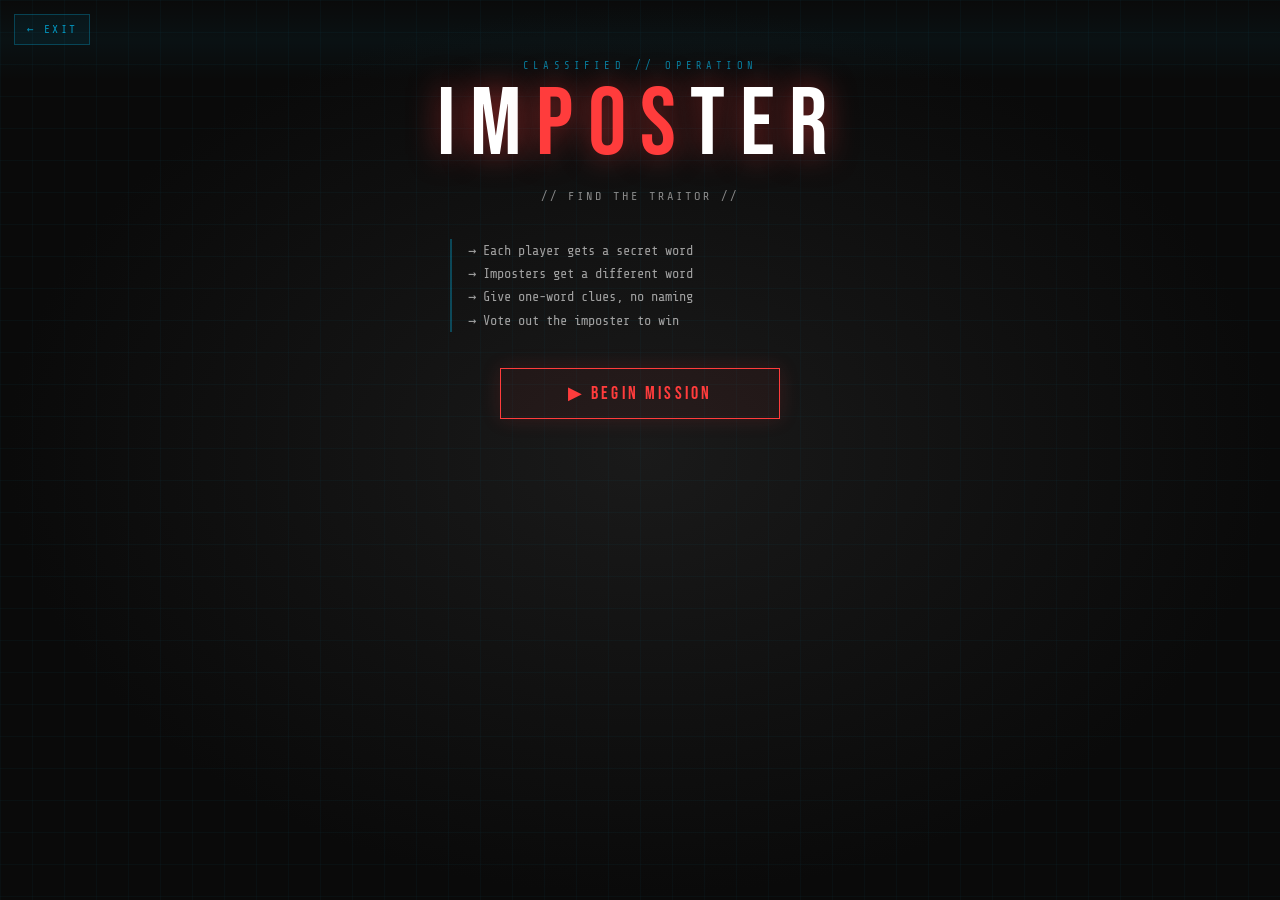
==== games/imposter.html @ 1e678439 "Initial kids games PWA — memory, target, sequence, wordle, imposter" ====
<!DOCTYPE html>
<html lang="en">
<head>
<meta charset="UTF-8">
<meta name="viewport" content="width=device-width, initial-scale=1.0, maximum-scale=1.0, user-scalable=no, viewport-fit=cover">
<meta name="apple-mobile-web-app-capable" content="yes">
<meta name="apple-mobile-web-app-status-bar-style" content="black-translucent">
<meta name="apple-mobile-web-app-title" content="Imposter">
<meta name="theme-color" content="#0a0a0a">
<title>Imposter</title>
<link rel="apple-touch-icon" href="../icons/imposter-180.png">
<link href="https://fonts.googleapis.com/css2?family=Bebas+Neue&family=Share+Tech+Mono&display=swap" rel="stylesheet">
<style>
  * { box-sizing: border-box; -webkit-tap-highlight-color: transparent; margin: 0; padding: 0; }
  html, body {
    height: 100%;
    background: #0a0a0a;
    color: #fff;
    font-family: 'Share Tech Mono', monospace;
    overflow: hidden;
    overscroll-behavior: none;
    user-select: none;
    -webkit-user-select: none;
  }

  .game-root {
    position: fixed;
    inset: 0;
    background: radial-gradient(ellipse at center, #1a1a1a 0%, #0a0a0a 70%);
    display: flex;
    flex-direction: column;
  }

  .bg-grid {
    position: absolute;
    inset: 0;
    background-image:
      linear-gradient(rgba(0,200,255,0.03) 1px, transparent 1px),
      linear-gradient(90deg, rgba(0,200,255,0.03) 1px, transparent 1px);
    background-size: 32px 32px;
    pointer-events: none;
  }
  .scanline {
    position: absolute;
    left: 0; right: 0;
    height: 80px;
    background: linear-gradient(to bottom, transparent, rgba(0,200,255,0.04), transparent);
    pointer-events: none;
    animation: scanline 8s linear infinite;
  }

  .content {
    position: relative;
    flex: 1;
    overflow-y: auto;
    -webkit-overflow-scrolling: touch;
    padding: env(safe-area-inset-top) 16px env(safe-area-inset-bottom);
    display: flex;
    flex-direction: column;
  }

  /* Back-to-launcher link, top-left corner. Matches other games. */
  .launcher-back {
    position: absolute;
    top: calc(env(safe-area-inset-top) + 14px);
    left: 14px;
    z-index: 5;
    color: rgba(0,200,255,0.7);
    text-decoration: none;
    font-family: 'Share Tech Mono', monospace;
    font-size: 0.7rem;
    letter-spacing: 0.2em;
    padding: 8px 12px;
    border: 1px solid rgba(0,200,255,0.25);
    background: rgba(0,200,255,0.05);
  }
  .launcher-back:active { background: rgba(0,200,255,0.12); }

  @keyframes scanline {
    0% { transform: translateY(-100px); }
    100% { transform: translateY(100vh); }
  }
  @keyframes pulse-ring {
    0% { box-shadow: 0 0 0 0 rgba(255,60,60,0.4); }
    70% { box-shadow: 0 0 0 20px rgba(255,60,60,0); }
    100% { box-shadow: 0 0 0 0 rgba(255,60,60,0); }
  }
  @keyframes fadeIn {
    from { opacity: 0; transform: translateY(12px); }
    to { opacity: 1; transform: translateY(0); }
  }
  @keyframes flicker {
    0%, 95%, 100% { opacity: 1; }
    96% { opacity: 0.4; }
    97% { opacity: 1; }
    98% { opacity: 0.2; }
    99% { opacity: 1; }
  }
  @keyframes revealCard {
    0% { transform: rotateY(90deg) scale(0.8); opacity: 0; }
    100% { transform: rotateY(0) scale(1); opacity: 1; }
  }
  @keyframes float {
    0%, 100% { transform: translateY(0); }
    50% { transform: translateY(-3px); }
  }

  .screen {
    flex: 1;
    display: flex;
    flex-direction: column;
    padding: 20px 4px;
    max-width: 600px;
    width: 100%;
    margin: 0 auto;
    animation: fadeIn 0.4s ease;
  }

  .ops-header {
    text-align: center;
    margin-bottom: 24px;
    padding-bottom: 16px;
    border-bottom: 1px solid rgba(0,200,255,0.15);
  }
  .ops-tag {
    font-family: 'Share Tech Mono', monospace;
    font-size: 0.65rem;
    color: rgba(0,200,255,0.6);
    letter-spacing: 0.4em;
    margin-bottom: 8px;
  }
  .ops-title {
    font-family: 'Bebas Neue', sans-serif;
    font-size: clamp(2.4rem, 9vw, 3.5rem);
    letter-spacing: 0.18em;
    color: #fff;
    text-shadow: 0 0 30px rgba(255,60,60,0.4);
    line-height: 1;
    animation: flicker 6s infinite;
  }
  .ops-title .accent { color: #ff3c3c; }
  .ops-sub {
    font-family: 'Share Tech Mono', monospace;
    font-size: 0.7rem;
    color: rgba(255,255,255,0.4);
    letter-spacing: 0.2em;
    margin-top: 8px;
  }

  .btn {
    font-family: 'Bebas Neue', sans-serif;
    font-size: 1.1rem;
    letter-spacing: 0.18em;
    padding: 14px 24px;
    border: 1px solid;
    background: transparent;
    cursor: pointer;
    transition: all 0.15s;
    text-transform: uppercase;
    color: #fff;
  }
  .btn:active { transform: scale(0.97); }
  .btn-primary {
    border-color: #ff3c3c;
    color: #ff3c3c;
    background: rgba(255,60,60,0.05);
    box-shadow: 0 0 20px rgba(255,60,60,0.15);
  }
  .btn-primary:active { background: rgba(255,60,60,0.15); }
  .btn-ghost { border-color: rgba(255,255,255,0.2); color: rgba(255,255,255,0.7); }
  .btn-ghost:active { background: rgba(255,255,255,0.05); border-color: rgba(255,255,255,0.4); }
  .btn-cyan {
    border-color: #00c8ff;
    color: #00c8ff;
    background: rgba(0,200,255,0.05);
  }
  .btn-cyan:active { background: rgba(0,200,255,0.15); }

  .home-card {
    text-align: center;
    padding: 40px 20px;
  }
  .home-card .big-title {
    font-family: 'Bebas Neue', sans-serif;
    font-size: clamp(3.5rem, 14vw, 6rem);
    letter-spacing: 0.15em;
    line-height: 0.95;
    color: #fff;
    text-shadow: 0 0 30px rgba(255,60,60,0.5);
  }
  .home-card .big-title .red { color: #ff3c3c; }
  .home-card .tagline {
    font-family: 'Share Tech Mono', monospace;
    font-size: 0.75rem;
    color: rgba(255,255,255,0.5);
    letter-spacing: 0.25em;
    margin: 18px 0 36px;
  }
  .home-card .description {
    color: rgba(255,255,255,0.6);
    font-family: 'Share Tech Mono', monospace;
    font-size: 0.85rem;
    line-height: 1.7;
    max-width: 380px;
    margin: 0 auto 36px;
    text-align: left;
    border-left: 2px solid rgba(0,200,255,0.3);
    padding-left: 16px;
  }

  .input-row {
    display: flex;
    gap: 8px;
    margin-bottom: 12px;
  }
  .text-input {
    flex: 1;
    background: rgba(255,255,255,0.04);
    border: 1px solid rgba(255,255,255,0.15);
    color: #fff;
    padding: 12px 14px;
    font-family: 'Share Tech Mono', monospace;
    font-size: 0.95rem;
    letter-spacing: 0.05em;
  }
  .text-input:focus {
    outline: none;
    border-color: rgba(0,200,255,0.5);
    background: rgba(0,200,255,0.05);
  }

  .player-list {
    display: grid;
    gap: 6px;
    margin-bottom: 16px;
  }
  .player-pill {
    display: flex;
    align-items: center;
    justify-content: space-between;
    padding: 10px 14px;
    background: rgba(255,255,255,0.03);
    border: 1px solid rgba(255,255,255,0.08);
    font-family: 'Share Tech Mono', monospace;
    font-size: 0.85rem;
  }
  .player-pill .num {
    color: rgba(0,200,255,0.5);
    font-size: 0.7rem;
    letter-spacing: 0.2em;
    margin-right: 12px;
  }
  .player-pill .name { color: #fff; flex: 1; }
  .remove-btn {
    background: transparent;
    border: none;
    color: rgba(255,60,60,0.6);
    cursor: pointer;
    font-size: 1rem;
    padding: 4px 8px;
  }

  .section-label {
    font-family: 'Share Tech Mono', monospace;
    font-size: 0.65rem;
    color: rgba(255,255,255,0.4);
    letter-spacing: 0.25em;
    margin-bottom: 8px;
    text-transform: uppercase;
  }

  .stepper {
    display: flex;
    align-items: center;
    gap: 12px;
    background: rgba(255,255,255,0.04);
    border: 1px solid rgba(255,255,255,0.1);
    padding: 8px;
    width: fit-content;
  }
  .stepper button {
    width: 36px;
    height: 36px;
    background: rgba(255,60,60,0.1);
    border: 1px solid rgba(255,60,60,0.3);
    color: #ff6b6b;
    font-size: 1.1rem;
    cursor: pointer;
    font-family: 'Bebas Neue', sans-serif;
  }
  .stepper button:disabled { opacity: 0.3; cursor: not-allowed; }
  .stepper .val {
    min-width: 30px;
    text-align: center;
    font-family: 'Bebas Neue', sans-serif;
    font-size: 1.4rem;
    color: #fff;
  }

  .toggle {
    display: flex;
    align-items: center;
    justify-content: space-between;
    padding: 14px 16px;
    background: rgba(0,200,255,0.04);
    border: 1px solid rgba(0,200,255,0.2);
    margin-bottom: 16px;
    cursor: pointer;
  }
  .toggle .label-text {
    font-family: 'Share Tech Mono', monospace;
    color: #fff;
    font-size: 0.85rem;
    letter-spacing: 0.05em;
  }
  .toggle .desc {
    font-family: 'Share Tech Mono', monospace;
    font-size: 0.65rem;
    color: rgba(255,255,255,0.4);
    margin-top: 4px;
    letter-spacing: 0.05em;
  }
  .switch {
    width: 42px;
    height: 22px;
    background: rgba(255,255,255,0.1);
    border-radius: 11px;
    position: relative;
    transition: background 0.2s;
    flex-shrink: 0;
  }
  .switch.on { background: #ff3c3c; }
  .switch::after {
    content: '';
    position: absolute;
    top: 2px;
    left: 2px;
    width: 18px;
    height: 18px;
    background: #fff;
    border-radius: 50%;
    transition: transform 0.2s;
  }
  .switch.on::after { transform: translateX(20px); }

  .reveal-card {
    background: linear-gradient(180deg, rgba(0,200,255,0.06), rgba(0,200,255,0.02));
    border: 2px solid rgba(0,200,255,0.3);
    padding: 32px 24px;
    text-align: center;
    position: relative;
    animation: revealCard 0.5s ease;
    box-shadow: 0 0 40px rgba(0,0,0,0.6), inset 0 1px 0 rgba(0,200,255,0.1);
    margin: 16px 0;
  }
  .reveal-card.imposter {
    border-color: rgba(255,60,60,0.4);
    background: linear-gradient(180deg, rgba(255,60,60,0.08), rgba(255,60,60,0.02));
    box-shadow: 0 0 40px rgba(0,0,0,0.6), 0 0 30px rgba(255,60,60,0.2);
  }
  .role-badge {
    font-family: 'Share Tech Mono', monospace;
    font-size: 0.65rem;
    letter-spacing: 0.3em;
    text-transform: uppercase;
    padding: 4px 12px;
    display: inline-block;
    margin-bottom: 12px;
  }
  .badge-crew { background: rgba(0,200,255,0.1); color: #00c8ff; border: 1px solid rgba(0,200,255,0.3); }
  .badge-imposter { background: rgba(255,60,60,0.1); color: #ff3c3c; border: 1px solid rgba(255,60,60,0.3); }
  .word-display {
    font-family: 'Bebas Neue', sans-serif;
    font-size: clamp(2.5rem, 9vw, 4rem);
    letter-spacing: 0.1em;
    line-height: 1.1;
    margin: 12px 0;
  }
  .word-crew { color: #fff; text-shadow: 0 0 20px rgba(0,200,255,0.4); }
  .word-imposter { color: #ff6b6b; text-shadow: 0 0 20px rgba(255,60,60,0.5); animation: float 3s ease-in-out infinite; }
  .word-blind { color: #ff6b6b; opacity: 0.5; }
  .corner-mark {
    position: absolute;
    width: 12px;
    height: 12px;
    border-color: rgba(0,200,255,0.4);
    border-style: solid;
  }
  .reveal-card.imposter .corner-mark { border-color: rgba(255,60,60,0.4); }
  .corner-mark.tl { top: 8px; left: 8px; border-width: 1px 0 0 1px; }
  .corner-mark.tr { top: 8px; right: 8px; border-width: 1px 1px 0 0; }
  .corner-mark.bl { bottom: 8px; left: 8px; border-width: 0 0 1px 1px; }
  .corner-mark.br { bottom: 8px; right: 8px; border-width: 0 1px 1px 0; }

  .player-name-big {
    font-family: 'Bebas Neue', sans-serif;
    font-size: 1.6rem;
    letter-spacing: 0.1em;
    color: #fff;
    margin-top: 12px;
  }
  .player-counter {
    font-family: 'Share Tech Mono', monospace;
    font-size: 0.7rem;
    color: rgba(255,255,255,0.4);
    letter-spacing: 0.2em;
  }
  .progress-bar {
    height: 3px;
    background: rgba(255,255,255,0.05);
    margin: 16px 0 24px;
    overflow: hidden;
  }
  .progress-fill {
    height: 100%;
    background: linear-gradient(90deg, #ff3c3c, #ff8c00);
    transition: width 0.3s ease;
  }
  .reveal-instructions {
    color: rgba(255,255,255,0.6);
    font-size: 0.8rem;
    margin: 16px 0;
    font-family: 'Share Tech Mono', monospace;
    letter-spacing: 0.05em;
  }

  .vote-grid {
    display: grid;
    grid-template-columns: repeat(2, 1fr);
    gap: 8px;
    margin: 20px 0;
  }
  .vote-btn {
    padding: 18px 12px;
    background: rgba(255,255,255,0.03);
    border: 1px solid rgba(255,255,255,0.15);
    color: #fff;
    font-family: 'Bebas Neue', sans-serif;
    font-size: 1.1rem;
    letter-spacing: 0.1em;
    cursor: pointer;
    text-transform: uppercase;
    transition: all 0.15s;
  }
  .vote-btn:active {
    background: rgba(255,60,60,0.1);
    border-color: #ff3c3c;
    transform: scale(0.97);
  }

  .stat-box {
    padding: 14px 18px;
    background: rgba(255,255,255,0.03);
    border: 1px solid rgba(255,255,255,0.08);
    margin-bottom: 8px;
  }
  .stat-label {
    font-family: 'Share Tech Mono', monospace;
    font-size: 0.65rem;
    color: rgba(255,255,255,0.4);
    letter-spacing: 0.2em;
    text-transform: uppercase;
    margin-bottom: 6px;
  }
  .stat-val {
    font-family: 'Bebas Neue', sans-serif;
    font-size: 1.5rem;
    color: #fff;
    letter-spacing: 0.08em;
  }
  .stat-val.cyan { color: #00c8ff; }
  .stat-val.red { color: #ff6b6b; }

  .button-stack {
    display: grid;
    gap: 10px;
    margin-top: 16px;
  }

  .hidden { display: none !important; }
</style>
</head>
<body>

<div class="game-root">
  <div class="bg-grid"></div>
  <div class="scanline"></div>
  <a class="launcher-back" id="launcherBack" href="../index.html">← EXIT</a>
  <div class="content" id="content"></div>
</div>

<script>
const WORD_PAIRS = [
  // Food & Drink
  ["Pizza","Calzone"],["Coffee","Tea"],["Sushi","Tacos"],["Chocolate","Vanilla"],
  ["Burger","Sandwich"],["Pasta","Noodles"],["Ice Cream","Yogurt"],["Cake","Pie"],
  ["Apple","Pear"],["Lemon","Lime"],["Soup","Stew"],["Rice","Quinoa"],
  ["Bread","Tortilla"],["Cheese","Butter"],["Steak","Roast"],["Beer","Wine"],
  ["Cookie","Brownie"],["Donut","Bagel"],["Salad","Bowl"],["Pancake","Waffle"],
  // Animals
  ["Dog","Cat"],["Lion","Tiger"],["Vampire","Werewolf"],["Eagle","Hawk"],
  ["Whale","Shark"],["Cow","Bull"],["Frog","Toad"],["Mouse","Rat"],
  ["Rabbit","Hare"],["Crocodile","Alligator"],["Butterfly","Moth"],
  ["Goat","Sheep"],["Horse","Donkey"],["Monkey","Ape"],["Penguin","Puffin"],
  // Places
  ["Beach","Lake"],["Castle","Mansion"],["Paris","London"],["Jungle","Desert"],
  ["Mountain","Hill"],["Forest","Woods"],["School","College"],["Library","Bookstore"],
  ["Hospital","Clinic"],["Park","Garden"],["Museum","Gallery"],["Restaurant","Cafe"],
  ["Hotel","Hostel"],["Airport","Train Station"],["Beach","Pool"],
  // Sports & Activities
  ["Soccer","Basketball"],["Swimming","Running"],["Tennis","Badminton"],
  ["Skiing","Snowboarding"],["Surfing","Sailing"],["Boxing","Wrestling"],
  ["Golf","Mini Golf"],["Hiking","Camping"],["Cycling","Skating"],
  ["Yoga","Pilates"],["Karate","Judo"],["Baseball","Cricket"],
  ["Volleyball","Handball"],["Hockey","Lacrosse"],
  // Entertainment & Media
  ["Movie","TV Show"],["Book","Magazine"],["Concert","Festival"],
  ["Painting","Sculpture"],["Guitar","Piano"],["Drum","Tambourine"],
  ["Comedy","Drama"],["Cartoon","Anime"],["Podcast","Radio"],
  ["Theater","Cinema"],["Photo","Video"],["Comic","Novel"],
  ["Opera","Musical"],["Karaoke","Concert"],
  // Vehicles & Transport
  ["Car","Motorcycle"],["Submarine","Spaceship"],["Bus","Train"],
  ["Bike","Scooter"],["Boat","Yacht"],["Helicopter","Airplane"],
  ["Truck","Van"],["Skateboard","Rollerblade"],
  // Professions
  ["Astronaut","Pilot"],["Doctor","Nurse"],["Teacher","Professor"],
  ["Chef","Baker"],["Police","Firefighter"],["Artist","Designer"],
  ["Farmer","Gardener"],["Singer","Dancer"],
  // Seasons & Nature
  ["Summer","Winter"],["Spring","Autumn"],["Sun","Moon"],
  ["Rain","Snow"],["River","Stream"],["Volcano","Geyser"],
  ["Star","Planet"],["Cloud","Fog"],
  // Clothing
  ["Sneakers","Boots"]
];

let state = {
  screen: "home",
  players: [],
  imposters: 1,
  blindMode: false,
  assignments: null,
  currentReveal: 0,
  showCard: false
};

const $ = (sel) => document.querySelector(sel);
const content = $("#content");
const launcherBack = $("#launcherBack");

function shuffle(arr) {
  const a = [...arr];
  for (let i = a.length - 1; i > 0; i--) {
    const j = Math.floor(Math.random() * (i + 1));
    [a[i], a[j]] = [a[j], a[i]];
  }
  return a;
}

function makeAssignments(players, imposterCount, blindMode) {
  const pair = shuffle(WORD_PAIRS)[0];
  const [crewWord, imposterWord] = Math.random() < 0.5 ? pair : [pair[1], pair[0]];
  const indices = shuffle([...Array(players.length).keys()]);
  const imposterIdx = new Set(indices.slice(0, imposterCount));
  const out = {};
  players.forEach((p, i) => {
    const isImposter = imposterIdx.has(i);
    out[p] = {
      role: isImposter ? "imposter" : "crew",
      word: isImposter ? (blindMode ? null : imposterWord) : crewWord
    };
  });
  return { assignments: out, crewWord, imposterWord };
}

function render() {
  // Hide the launcher-back link once a game is in progress so it can't be
  // tapped mid-reveal and accidentally exit. Visible only on the home screen.
  launcherBack.style.display = state.screen === "home" ? "" : "none";
  if (state.screen === "home") return renderHome();
  if (state.screen === "setup") return renderSetup();
  if (state.screen === "reveal") return renderReveal();
  if (state.screen === "play") return renderPlay();
  if (state.screen === "vote") return renderVote();
  if (state.screen === "results") return renderResults();
}

function renderHome() {
  content.innerHTML = `
    <div class="screen">
      <div class="home-card">
        <div class="ops-tag">CLASSIFIED // OPERATION</div>
        <div class="big-title">IM<span class="red">POS</span>TER</div>
        <div class="tagline">// FIND THE TRAITOR //</div>
        <div class="description">
          → Each player gets a secret word<br>
          → Imposters get a different word<br>
          → Give one-word clues, no naming<br>
          → Vote out the imposter to win
        </div>
        <button class="btn btn-primary" id="startBtn" style="width:100%;max-width:280px;">▶ Begin Mission</button>
      </div>
    </div>
  `;
  $("#startBtn").addEventListener("click", () => { state.screen = "setup"; render(); });
}

function renderSetup() {
  const playersHtml = state.players.map((p, i) => `
    <div class="player-pill">
      <span class="num">${String(i+1).padStart(2,"0")}</span>
      <span class="name">${p}</span>
      <button class="remove-btn" data-i="${i}">✕</button>
    </div>
  `).join("");
  const maxImp = Math.max(1, Math.floor(state.players.length / 2));
  const canPlay = state.players.length >= 3;
  content.innerHTML = `
    <div class="screen">
      <div class="ops-header">
        <div class="ops-tag">// SETUP //</div>
        <div class="ops-title">ROSTER</div>
        <div class="ops-sub">${state.players.length} OPERATIVES // MIN 3</div>
      </div>

      <div class="section-label">Add Player</div>
      <div class="input-row">
        <input class="text-input" id="nameInput" placeholder="Enter name..." maxlength="20">
        <button class="btn btn-cyan" id="addBtn">ADD</button>
      </div>

      <div class="player-list">${playersHtml || '<div style="color:rgba(255,255,255,0.3);font-size:0.85rem;text-align:center;padding:24px;">No operatives yet</div>'}</div>

      ${state.players.length >= 3 ? `
        <div class="section-label" style="margin-top:24px;">Imposters</div>
        <div class="stepper">
          <button id="impMinus">−</button>
          <span class="val">${state.imposters}</span>
          <button id="impPlus">+</button>
        </div>

        <div class="toggle" id="blindToggle" style="margin-top:20px;">
          <div>
            <div class="label-text">Blind Mode</div>
            <div class="desc">Imposter gets no hint word</div>
          </div>
          <div class="switch ${state.blindMode ? "on" : ""}"></div>
        </div>
      ` : ""}

      <div class="button-stack" style="margin-top:24px;">
        <button class="btn btn-primary" id="playBtn" ${canPlay ? "" : "disabled style='opacity:0.3;'"}>▶ DEPLOY</button>
        <button class="btn btn-ghost" id="backBtn">← Back</button>
      </div>
    </div>
  `;

  const input = $("#nameInput");
  const addPlayer = () => {
    const name = input.value.trim();
    if (name && !state.players.includes(name) && state.players.length < 12) {
      state.players.push(name);
      render();
      setTimeout(() => $("#nameInput")?.focus(), 50);
    }
  };
  $("#addBtn").addEventListener("click", addPlayer);
  input.addEventListener("keydown", (e) => { if (e.key === "Enter") { e.preventDefault(); addPlayer(); }});
  document.querySelectorAll(".remove-btn").forEach(b => {
    b.addEventListener("click", () => {
      state.players.splice(parseInt(b.dataset.i), 1);
      if (state.imposters > Math.max(1, Math.floor(state.players.length / 2))) {
        state.imposters = Math.max(1, Math.floor(state.players.length / 2));
      }
      render();
    });
  });
  $("#impMinus")?.addEventListener("click", () => { if (state.imposters > 1) { state.imposters--; render(); }});
  $("#impPlus")?.addEventListener("click", () => { if (state.imposters < maxImp) { state.imposters++; render(); }});
  $("#blindToggle")?.addEventListener("click", () => { state.blindMode = !state.blindMode; render(); });
  $("#backBtn").addEventListener("click", () => { state.screen = "home"; render(); });
  $("#playBtn").addEventListener("click", () => {
    if (!canPlay) return;
    const result = makeAssignments(state.players, state.imposters, state.blindMode);
    state.assignments = result.assignments;
    state.crewWord = result.crewWord;
    state.imposterWord = result.imposterWord;
    state.currentReveal = 0;
    state.showCard = false;
    state.screen = "reveal";
    render();
  });
}

function renderReveal() {
  const player = state.players[state.currentReveal];
  const data = state.assignments[player];
  const total = state.players.length;
  const progress = ((state.currentReveal) / total) * 100;

  if (!state.showCard) {
    content.innerHTML = `
      <div class="screen">
        <div class="ops-header">
          <div class="ops-tag">// BRIEFING //</div>
          <div class="ops-title">PASS DEVICE</div>
        </div>
        <div class="progress-bar"><div class="progress-fill" style="width:${progress}%"></div></div>
        <div class="player-counter" style="text-align:center;margin-bottom:16px;">OPERATIVE ${state.currentReveal+1} / ${total}</div>

        <div class="reveal-card" style="border-color:rgba(255,255,255,0.15);">
          <div class="corner-mark tl"></div>
          <div class="corner-mark tr"></div>
          <div class="corner-mark bl"></div>
          <div class="corner-mark br"></div>
          <div class="role-badge" style="background:rgba(255,255,255,0.05);color:rgba(255,255,255,0.6);border:1px solid rgba(255,255,255,0.15);">PRIVATE</div>
          <div class="player-name-big">${player}</div>
          <div class="reveal-instructions">Make sure no one else can see your screen.</div>
          <button class="btn btn-primary" id="revealBtn" style="width:100%;margin-top:8px;">▶ Reveal My Word</button>
        </div>
      </div>
    `;
    $("#revealBtn").addEventListener("click", () => { state.showCard = true; render(); });
  } else {
    const isImposter = data.role === "imposter";
    const isLast = state.currentReveal === total - 1;
    content.innerHTML = `
      <div class="screen">
        <div class="ops-header">
          <div class="ops-tag">// BRIEFING //</div>
          <div class="ops-title">PASS DEVICE</div>
        </div>
        <div class="progress-bar"><div class="progress-fill" style="width:${progress}%"></div></div>
        <div class="player-counter" style="text-align:center;margin-bottom:16px;">OPERATIVE ${state.currentReveal+1} / ${total}</div>

        <div class="reveal-card ${isImposter ? "imposter" : ""}">
          <div class="corner-mark tl"></div>
          <div class="corner-mark tr"></div>
          <div class="corner-mark bl"></div>
          <div class="corner-mark br"></div>
          <div class="role-badge ${isImposter ? "badge-imposter" : "badge-crew"}">${isImposter ? "★ IMPOSTER" : "CREW"}</div>
          <div class="word-display ${isImposter ? (data.word ? "word-imposter" : "word-blind") : "word-crew"}">
            ${data.word || "???"}
          </div>
          <div class="reveal-instructions">
            ${isImposter
              ? (data.word ? "Blend in. Bluff your clues." : "You have no hint — figure it out from others' clues.")
              : "Everyone with this word is your crew."}
          </div>
        </div>

        <button class="btn btn-cyan" id="nextBtn" style="width:100%;margin-top:16px;">
          ${isLast ? "▶ Begin Discussion" : "✓ Got it · Pass to next"}
        </button>
      </div>
    `;
    $("#nextBtn").addEventListener("click", () => {
      if (isLast) {
        state.screen = "play";
      } else {
        state.currentReveal++;
        state.showCard = false;
      }
      render();
    });
  }
}

function renderPlay() {
  const playersHtml = state.players.map((p, i) => `
    <div class="player-pill">
      <span class="num">${String(i+1).padStart(2,"0")}</span>
      <span class="name">${p}</span>
    </div>
  `).join("");
  content.innerHTML = `
    <div class="screen">
      <div class="ops-header">
        <div class="ops-tag">// PHASE 02 //</div>
        <div class="ops-title">DISCUSSION</div>
        <div class="ops-sub">GIVE ONE-WORD CLUES</div>
      </div>

      <div class="description" style="color:rgba(255,255,255,0.6);font-family:'Share Tech Mono',monospace;font-size:0.85rem;line-height:1.7;text-align:left;border-left:2px solid rgba(0,200,255,0.3);padding-left:16px;margin-bottom:24px;">
        → Going around the table, each person says ONE word that hints at their secret.<br>
        → Don't say the word itself.<br>
        → After everyone has spoken, vote on who you think is the imposter.
      </div>

      <div class="section-label">Roster</div>
      <div class="player-list">${playersHtml}</div>

      <button class="btn btn-primary" id="voteBtn" style="margin-top:24px;width:100%;">▶ Time to Vote</button>
    </div>
  `;
  $("#voteBtn").addEventListener("click", () => { state.screen = "vote"; render(); });
}

function renderVote() {
  const buttonsHtml = state.players.map(p => `<button class="vote-btn" data-name="${p}">${p}</button>`).join("");
  content.innerHTML = `
    <div class="screen">
      <div class="ops-header">
        <div class="ops-tag">// PHASE 03 //</div>
        <div class="ops-title">VOTE</div>
        <div class="ops-sub">WHO IS THE IMPOSTER?</div>
      </div>
      <div class="vote-grid">${buttonsHtml}</div>
      <button class="btn btn-ghost" id="skipBtn" style="margin-top:8px;">Skip · Reveal Now</button>
    </div>
  `;
  document.querySelectorAll(".vote-btn").forEach(b => {
    b.addEventListener("click", () => {
      state.eliminated = b.dataset.name;
      state.screen = "results";
      render();
    });
  });
  $("#skipBtn").addEventListener("click", () => {
    state.eliminated = null;
    state.screen = "results";
    render();
  });
}

function renderResults() {
  const imposterPlayers = Object.entries(state.assignments)
    .filter(([_, v]) => v.role === "imposter")
    .map(([k]) => k);
  const wasImposter = state.eliminated && imposterPlayers.includes(state.eliminated);
  const verdict = state.eliminated
    ? (wasImposter ? "CREW WINS" : "IMPOSTERS WIN")
    : "REVEAL";
  const verdictColor = state.eliminated ? (wasImposter ? "#00c8ff" : "#ff3c3c") : "#fff";

  content.innerHTML = `
    <div class="screen">
      <div class="ops-header">
        <div class="ops-tag">// VERDICT //</div>
        <div class="ops-title" style="color:${verdictColor};text-shadow:0 0 30px ${verdictColor}66;">${verdict}</div>
      </div>

      ${state.eliminated ? `
        <div class="stat-box">
          <div class="stat-label">Eliminated</div>
          <div class="stat-val ${wasImposter ? "cyan" : "red"}">${state.eliminated} ${wasImposter ? "✓ WAS IMPOSTER" : "✗ WAS CREW"}</div>
        </div>
      ` : ""}

      <div class="stat-box">
        <div class="stat-label">Imposter${imposterPlayers.length > 1 ? "s" : ""}</div>
        <div class="stat-val red">${imposterPlayers.join(", ")}</div>
      </div>

      <div class="stat-box">
        <div class="stat-label">Crew Word</div>
        <div class="stat-val cyan">${state.crewWord}</div>
      </div>

      <div class="stat-box">
        <div class="stat-label">Imposter Word</div>
        <div class="stat-val red">${state.blindMode ? "NONE" : state.imposterWord}</div>
      </div>

      <div class="button-stack" style="margin-top:20px;">
        <button class="btn btn-primary" id="againBtn">▶ Play Again</button>
        <button class="btn btn-ghost" id="newSetupBtn">⚙ Change Setup</button>
        <button class="btn btn-ghost" id="homeBtn">⌂ Home</button>
      </div>
    </div>
  `;
  $("#againBtn").addEventListener("click", () => {
    // Same players, same settings — new round
    const result = makeAssignments(state.players, state.imposters, state.blindMode);
    state.assignments = result.assignments;
    state.crewWord = result.crewWord;
    state.imposterWord = result.imposterWord;
    state.currentReveal = 0;
    state.showCard = false;
    state.eliminated = null;
    state.screen = "reveal";
    render();
  });
  $("#newSetupBtn").addEventListener("click", () => {
    state.assignments = null;
    state.eliminated = null;
    state.screen = "setup";
    render();
  });
  $("#homeBtn").addEventListener("click", () => {
    state.screen = "home";
    render();
  });
}

render();
</script>
</body>
</html>
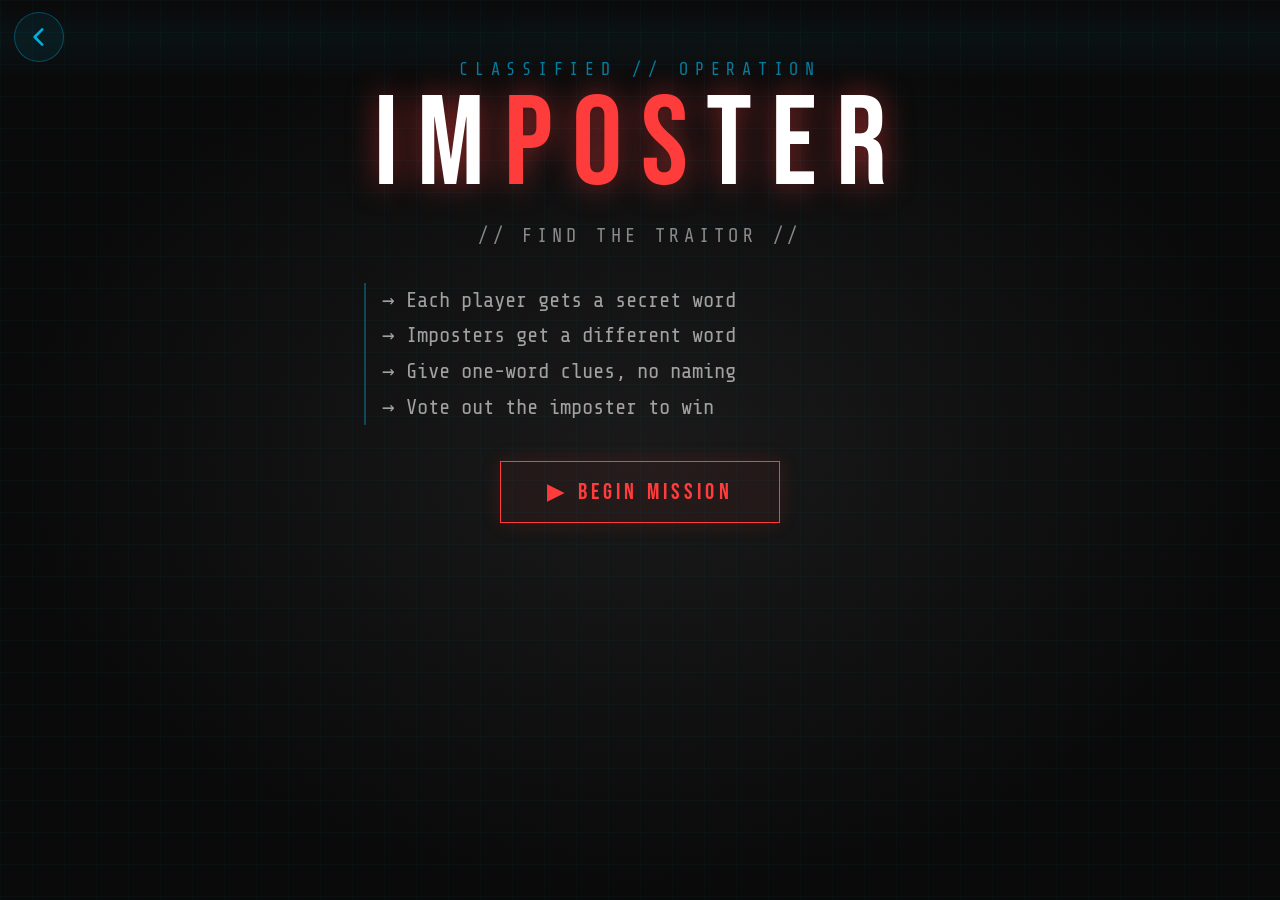
==== commit 4504a637: "Refresh the UI across the launcher and all games Same dark navy look, colorful gradients and emoji, " ====
--- a/games/imposter.html
+++ b/games/imposter.html
@@ -11,12 +11,17 @@
 <link rel="apple-touch-icon" href="../icons/imposter-180.png">
 <link href="https://fonts.googleapis.com/css2?family=Bebas+Neue&family=Share+Tech+Mono&display=swap" rel="stylesheet">
 <style>
+  :root {
+    --mono: 'Share Tech Mono', ui-monospace, Menlo, monospace;
+    --display: 'Bebas Neue', 'Impact', 'Arial Narrow', sans-serif;
+  }
   * { box-sizing: border-box; -webkit-tap-highlight-color: transparent; margin: 0; padding: 0; }
+  html { font-size: clamp(16px, 2.3vw, 21px); }
   html, body {
     height: 100%;
     background: #0a0a0a;
     color: #fff;
-    font-family: 'Share Tech Mono', monospace;
+    font-family: var(--mono);
     overflow: hidden;
     overscroll-behavior: none;
     user-select: none;
@@ -62,18 +67,19 @@
   /* Back-to-launcher link, top-left corner. Matches other games. */
   .launcher-back {
     position: absolute;
-    top: calc(env(safe-area-inset-top) + 14px);
-    left: 14px;
+    top: calc(env(safe-area-inset-top) + 12px);
+    left: calc(env(safe-area-inset-left) + 14px);
     z-index: 5;
-    color: rgba(0,200,255,0.7);
-    text-decoration: none;
-    font-family: 'Share Tech Mono', monospace;
-    font-size: 0.7rem;
-    letter-spacing: 0.2em;
-    padding: 8px 12px;
-    border: 1px solid rgba(0,200,255,0.25);
-    background: rgba(0,200,255,0.05);
-  }
+    width: 50px;
+    height: 50px;
+    border-radius: 50%;
+    display: grid;
+    place-items: center;
+    color: rgba(0,200,255,0.85);
+    border: 1px solid rgba(0,200,255,0.3);
+    background: rgba(0,200,255,0.06);
+  }
+  .launcher-back svg { width: 26px; height: 26px; fill: none; stroke: currentColor; stroke-width: 2.4; stroke-linecap: round; stroke-linejoin: round; }
   .launcher-back:active { background: rgba(0,200,255,0.12); }
 
   @keyframes scanline {
@@ -113,8 +119,8 @@
     max-width: 600px;
     width: 100%;
     margin: 0 auto;
-    animation: fadeIn 0.4s ease;
-  }
+  }
+  .screen.enter { animation: fadeIn 0.4s ease; }
 
   .ops-header {
     text-align: center;
@@ -123,14 +129,14 @@
     border-bottom: 1px solid rgba(0,200,255,0.15);
   }
   .ops-tag {
-    font-family: 'Share Tech Mono', monospace;
-    font-size: 0.65rem;
+    font-family: var(--mono);
+    font-size: 0.8rem;
     color: rgba(0,200,255,0.6);
     letter-spacing: 0.4em;
     margin-bottom: 8px;
   }
   .ops-title {
-    font-family: 'Bebas Neue', sans-serif;
+    font-family: var(--display);
     font-size: clamp(2.4rem, 9vw, 3.5rem);
     letter-spacing: 0.18em;
     color: #fff;
@@ -140,18 +146,19 @@
   }
   .ops-title .accent { color: #ff3c3c; }
   .ops-sub {
-    font-family: 'Share Tech Mono', monospace;
-    font-size: 0.7rem;
+    font-family: var(--mono);
+    font-size: 0.85rem;
     color: rgba(255,255,255,0.4);
     letter-spacing: 0.2em;
     margin-top: 8px;
   }
 
   .btn {
-    font-family: 'Bebas Neue', sans-serif;
+    font-family: var(--display);
     font-size: 1.1rem;
     letter-spacing: 0.18em;
-    padding: 14px 24px;
+    padding: 16px 26px;
+    min-height: 56px;
     border: 1px solid;
     background: transparent;
     cursor: pointer;
@@ -160,6 +167,7 @@
     color: #fff;
   }
   .btn:active { transform: scale(0.97); }
+  .btn:disabled { opacity: 0.3; cursor: default; }
   .btn-primary {
     border-color: #ff3c3c;
     color: #ff3c3c;
@@ -181,7 +189,7 @@
     padding: 40px 20px;
   }
   .home-card .big-title {
-    font-family: 'Bebas Neue', sans-serif;
+    font-family: var(--display);
     font-size: clamp(3.5rem, 14vw, 6rem);
     letter-spacing: 0.15em;
     line-height: 0.95;
@@ -190,18 +198,18 @@
   }
   .home-card .big-title .red { color: #ff3c3c; }
   .home-card .tagline {
-    font-family: 'Share Tech Mono', monospace;
-    font-size: 0.75rem;
+    font-family: var(--mono);
+    font-size: 0.9rem;
     color: rgba(255,255,255,0.5);
     letter-spacing: 0.25em;
     margin: 18px 0 36px;
   }
   .home-card .description {
     color: rgba(255,255,255,0.6);
-    font-family: 'Share Tech Mono', monospace;
-    font-size: 0.85rem;
+    font-family: var(--mono);
+    font-size: 1rem;
     line-height: 1.7;
-    max-width: 380px;
+    max-width: 30em;
     margin: 0 auto 36px;
     text-align: left;
     border-left: 2px solid rgba(0,200,255,0.3);
@@ -219,7 +227,7 @@
     border: 1px solid rgba(255,255,255,0.15);
     color: #fff;
     padding: 12px 14px;
-    font-family: 'Share Tech Mono', monospace;
+    font-family: var(--mono);
     font-size: 0.95rem;
     letter-spacing: 0.05em;
   }
@@ -241,12 +249,12 @@
     padding: 10px 14px;
     background: rgba(255,255,255,0.03);
     border: 1px solid rgba(255,255,255,0.08);
-    font-family: 'Share Tech Mono', monospace;
-    font-size: 0.85rem;
+    font-family: var(--mono);
+    font-size: 1rem;
   }
   .player-pill .num {
     color: rgba(0,200,255,0.5);
-    font-size: 0.7rem;
+    font-size: 0.85rem;
     letter-spacing: 0.2em;
     margin-right: 12px;
   }
@@ -254,15 +262,16 @@
   .remove-btn {
     background: transparent;
     border: none;
-    color: rgba(255,60,60,0.6);
+    color: rgba(255,60,60,0.7);
     cursor: pointer;
-    font-size: 1rem;
-    padding: 4px 8px;
+    font-size: 1.2rem;
+    min-width: 44px;
+    min-height: 40px;
   }
 
   .section-label {
-    font-family: 'Share Tech Mono', monospace;
-    font-size: 0.65rem;
+    font-family: var(--mono);
+    font-size: 0.8rem;
     color: rgba(255,255,255,0.4);
     letter-spacing: 0.25em;
     margin-bottom: 8px;
@@ -279,20 +288,20 @@
     width: fit-content;
   }
   .stepper button {
-    width: 36px;
-    height: 36px;
+    width: 48px;
+    height: 48px;
     background: rgba(255,60,60,0.1);
     border: 1px solid rgba(255,60,60,0.3);
     color: #ff6b6b;
     font-size: 1.1rem;
     cursor: pointer;
-    font-family: 'Bebas Neue', sans-serif;
+    font-family: var(--display);
   }
   .stepper button:disabled { opacity: 0.3; cursor: not-allowed; }
   .stepper .val {
     min-width: 30px;
     text-align: center;
-    font-family: 'Bebas Neue', sans-serif;
+    font-family: var(--display);
     font-size: 1.4rem;
     color: #fff;
   }
@@ -308,14 +317,14 @@
     cursor: pointer;
   }
   .toggle .label-text {
-    font-family: 'Share Tech Mono', monospace;
+    font-family: var(--mono);
     color: #fff;
-    font-size: 0.85rem;
+    font-size: 1rem;
     letter-spacing: 0.05em;
   }
   .toggle .desc {
-    font-family: 'Share Tech Mono', monospace;
-    font-size: 0.65rem;
+    font-family: var(--mono);
+    font-size: 0.8rem;
     color: rgba(255,255,255,0.4);
     margin-top: 4px;
     letter-spacing: 0.05em;
@@ -359,8 +368,8 @@
     box-shadow: 0 0 40px rgba(0,0,0,0.6), 0 0 30px rgba(255,60,60,0.2);
   }
   .role-badge {
-    font-family: 'Share Tech Mono', monospace;
-    font-size: 0.65rem;
+    font-family: var(--mono);
+    font-size: 0.8rem;
     letter-spacing: 0.3em;
     text-transform: uppercase;
     padding: 4px 12px;
@@ -370,7 +379,7 @@
   .badge-crew { background: rgba(0,200,255,0.1); color: #00c8ff; border: 1px solid rgba(0,200,255,0.3); }
   .badge-imposter { background: rgba(255,60,60,0.1); color: #ff3c3c; border: 1px solid rgba(255,60,60,0.3); }
   .word-display {
-    font-family: 'Bebas Neue', sans-serif;
+    font-family: var(--display);
     font-size: clamp(2.5rem, 9vw, 4rem);
     letter-spacing: 0.1em;
     line-height: 1.1;
@@ -393,15 +402,15 @@
   .corner-mark.br { bottom: 8px; right: 8px; border-width: 0 1px 1px 0; }
 
   .player-name-big {
-    font-family: 'Bebas Neue', sans-serif;
+    font-family: var(--display);
     font-size: 1.6rem;
     letter-spacing: 0.1em;
     color: #fff;
     margin-top: 12px;
   }
   .player-counter {
-    font-family: 'Share Tech Mono', monospace;
-    font-size: 0.7rem;
+    font-family: var(--mono);
+    font-size: 0.85rem;
     color: rgba(255,255,255,0.4);
     letter-spacing: 0.2em;
   }
@@ -418,9 +427,9 @@
   }
   .reveal-instructions {
     color: rgba(255,255,255,0.6);
-    font-size: 0.8rem;
+    font-size: 0.95rem;
     margin: 16px 0;
-    font-family: 'Share Tech Mono', monospace;
+    font-family: var(--mono);
     letter-spacing: 0.05em;
   }
 
@@ -435,7 +444,7 @@
     background: rgba(255,255,255,0.03);
     border: 1px solid rgba(255,255,255,0.15);
     color: #fff;
-    font-family: 'Bebas Neue', sans-serif;
+    font-family: var(--display);
     font-size: 1.1rem;
     letter-spacing: 0.1em;
     cursor: pointer;
@@ -455,15 +464,15 @@
     margin-bottom: 8px;
   }
   .stat-label {
-    font-family: 'Share Tech Mono', monospace;
-    font-size: 0.65rem;
+    font-family: var(--mono);
+    font-size: 0.8rem;
     color: rgba(255,255,255,0.4);
     letter-spacing: 0.2em;
     text-transform: uppercase;
     margin-bottom: 6px;
   }
   .stat-val {
-    font-family: 'Bebas Neue', sans-serif;
+    font-family: var(--display);
     font-size: 1.5rem;
     color: #fff;
     letter-spacing: 0.08em;
@@ -485,17 +494,18 @@
 <div class="game-root">
   <div class="bg-grid"></div>
   <div class="scanline"></div>
-  <a class="launcher-back" id="launcherBack" href="../index.html">← EXIT</a>
+  <a class="launcher-back" id="launcherBack" href="../index.html" aria-label="Back to games"><svg viewBox="0 0 24 24"><path d="M15 5l-7 7 7 7"/></svg></a>
   <div class="content" id="content"></div>
 </div>
 
+<script src="../kit.js"></script>
 <script>
 const WORD_PAIRS = [
   // Food & Drink
   ["Pizza","Calzone"],["Coffee","Tea"],["Sushi","Tacos"],["Chocolate","Vanilla"],
   ["Burger","Sandwich"],["Pasta","Noodles"],["Ice Cream","Yogurt"],["Cake","Pie"],
   ["Apple","Pear"],["Lemon","Lime"],["Soup","Stew"],["Rice","Quinoa"],
-  ["Bread","Tortilla"],["Cheese","Butter"],["Steak","Roast"],["Beer","Wine"],
+  ["Bread","Tortilla"],["Cheese","Butter"],["Steak","Roast"],["Juice","Smoothie"],
   ["Cookie","Brownie"],["Donut","Bagel"],["Salad","Bowl"],["Pancake","Waffle"],
   // Animals
   ["Dog","Cat"],["Lion","Tiger"],["Vampire","Werewolf"],["Eagle","Hawk"],
@@ -535,9 +545,10 @@
   ["Sneakers","Boots"]
 ];
 
+const esc = Kit.esc;
 let state = {
   screen: "home",
-  players: [],
+  players: Kit.store.get("imposter:players", []),
   imposters: 1,
   blindMode: false,
   assignments: null,
@@ -574,7 +585,17 @@
   return { assignments: out, crewWord, imposterWord };
 }
 
+// Fade in only when moving to a new screen, not on every re-render.
+let shownScreen = null;
 function render() {
+  Kit.store.set("imposter:players", state.players);
+  drawScreen();
+  const el = content.querySelector(".screen");
+  if (el && (state.screen !== shownScreen || state.screen === "reveal")) el.classList.add("enter");
+  shownScreen = state.screen;
+}
+
+function drawScreen() {
   // Hide the launcher-back link once a game is in progress so it can't be
   // tapped mid-reveal and accidentally exit. Visible only on the home screen.
   launcherBack.style.display = state.screen === "home" ? "" : "none";
@@ -610,8 +631,8 @@
   const playersHtml = state.players.map((p, i) => `
     <div class="player-pill">
       <span class="num">${String(i+1).padStart(2,"0")}</span>
-      <span class="name">${p}</span>
-      <button class="remove-btn" data-i="${i}">✕</button>
+      <span class="name">${esc(p)}</span>
+      <button class="remove-btn" data-i="${i}" aria-label="Remove ${esc(p)}">✕</button>
     </div>
   `).join("");
   const maxImp = Math.max(1, Math.floor(state.players.length / 2));
@@ -650,7 +671,7 @@
       ` : ""}
 
       <div class="button-stack" style="margin-top:24px;">
-        <button class="btn btn-primary" id="playBtn" ${canPlay ? "" : "disabled style='opacity:0.3;'"}>▶ DEPLOY</button>
+        <button class="btn btn-primary" id="playBtn" ${canPlay ? "" : "disabled"}>▶ DEPLOY</button>
         <button class="btn btn-ghost" id="backBtn">← Back</button>
       </div>
     </div>
@@ -715,7 +736,7 @@
           <div class="corner-mark bl"></div>
           <div class="corner-mark br"></div>
           <div class="role-badge" style="background:rgba(255,255,255,0.05);color:rgba(255,255,255,0.6);border:1px solid rgba(255,255,255,0.15);">PRIVATE</div>
-          <div class="player-name-big">${player}</div>
+          <div class="player-name-big">${esc(player)}</div>
           <div class="reveal-instructions">Make sure no one else can see your screen.</div>
           <button class="btn btn-primary" id="revealBtn" style="width:100%;margin-top:8px;">▶ Reveal My Word</button>
         </div>
@@ -771,7 +792,7 @@
   const playersHtml = state.players.map((p, i) => `
     <div class="player-pill">
       <span class="num">${String(i+1).padStart(2,"0")}</span>
-      <span class="name">${p}</span>
+      <span class="name">${esc(p)}</span>
     </div>
   `).join("");
   content.innerHTML = `
@@ -782,7 +803,7 @@
         <div class="ops-sub">GIVE ONE-WORD CLUES</div>
       </div>
 
-      <div class="description" style="color:rgba(255,255,255,0.6);font-family:'Share Tech Mono',monospace;font-size:0.85rem;line-height:1.7;text-align:left;border-left:2px solid rgba(0,200,255,0.3);padding-left:16px;margin-bottom:24px;">
+      <div class="description" style="color:rgba(255,255,255,0.6);font-family:var(--mono);font-size:0.85rem;line-height:1.7;text-align:left;border-left:2px solid rgba(0,200,255,0.3);padding-left:16px;margin-bottom:24px;">
         → Going around the table, each person says ONE word that hints at their secret.<br>
         → Don't say the word itself.<br>
         → After everyone has spoken, vote on who you think is the imposter.
@@ -798,7 +819,7 @@
 }
 
 function renderVote() {
-  const buttonsHtml = state.players.map(p => `<button class="vote-btn" data-name="${p}">${p}</button>`).join("");
+  const buttonsHtml = state.players.map(p => `<button class="vote-btn" data-name="${esc(p)}">${esc(p)}</button>`).join("");
   content.innerHTML = `
     <div class="screen">
       <div class="ops-header">
@@ -844,13 +865,13 @@
       ${state.eliminated ? `
         <div class="stat-box">
           <div class="stat-label">Eliminated</div>
-          <div class="stat-val ${wasImposter ? "cyan" : "red"}">${state.eliminated} ${wasImposter ? "✓ WAS IMPOSTER" : "✗ WAS CREW"}</div>
+          <div class="stat-val ${wasImposter ? "cyan" : "red"}">${esc(state.eliminated)} ${wasImposter ? "✓ WAS IMPOSTER" : "✗ WAS CREW"}</div>
         </div>
       ` : ""}
 
       <div class="stat-box">
         <div class="stat-label">Imposter${imposterPlayers.length > 1 ? "s" : ""}</div>
-        <div class="stat-val red">${imposterPlayers.join(", ")}</div>
+        <div class="stat-val red">${imposterPlayers.map(esc).join(", ")}</div>
       </div>
 
       <div class="stat-box">
